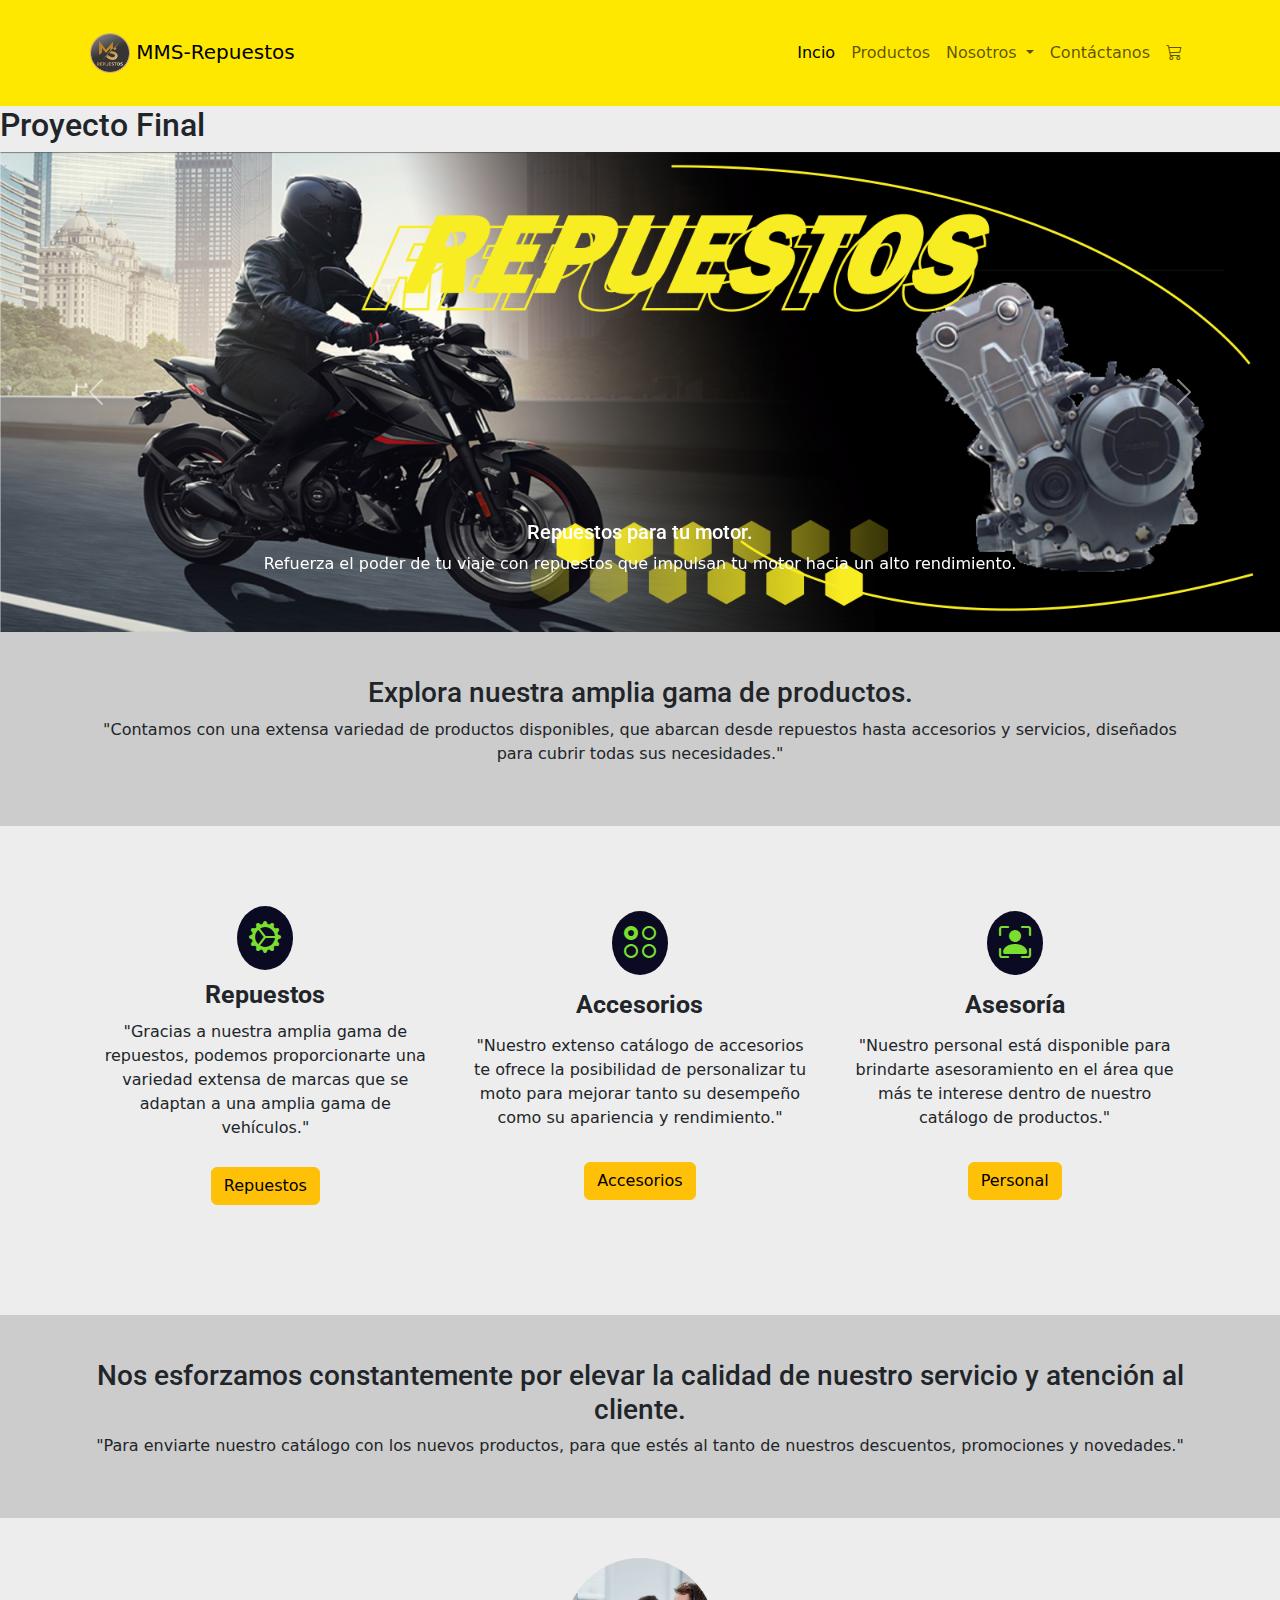
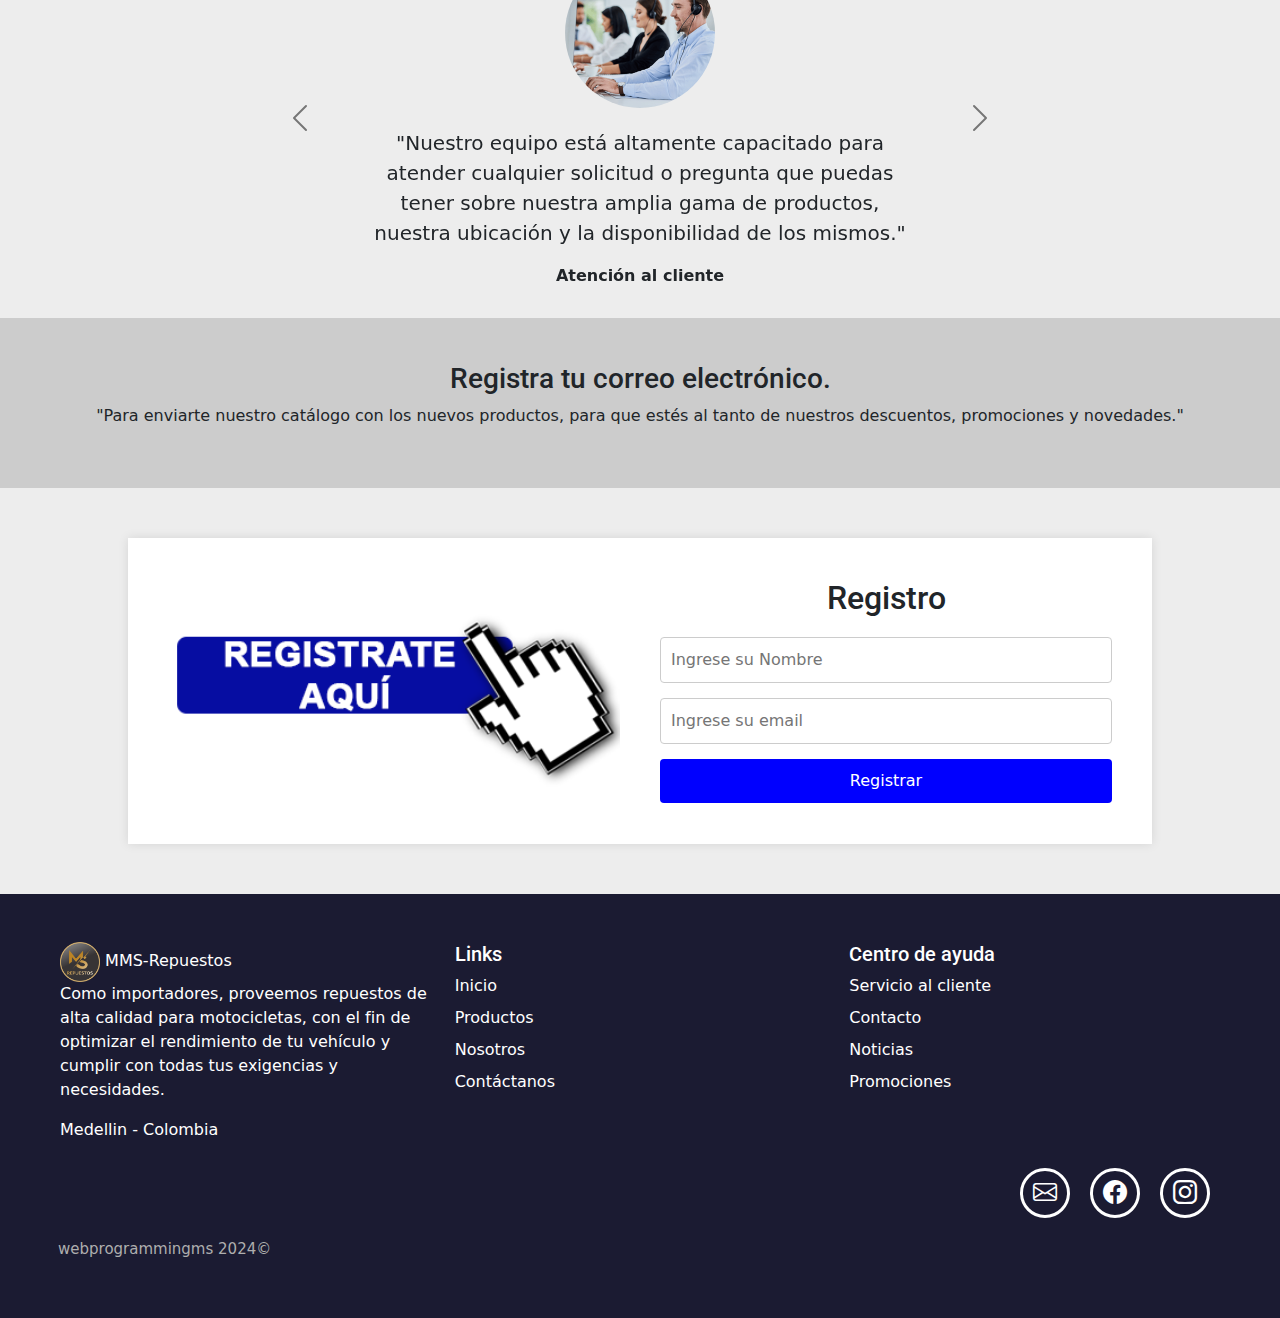
==== index.html @ 13a5d70b "Agregar registro en el index." ====
<!DOCTYPE html>
<html lang="es">

<head>
    <!-- Metadata Section --/-- Sección Metadatos -->
    <meta charset="UTF-8">
    <meta name="author" content="Wilder Serna">
    <meta name="description" content="Asesoría y venta de repuestos y accesorios para motos. Trading platform. ">
    <meta name="keywords"
        content="Venta de accesorios, repuestos para motos cuatro tiempos, motos sport, accesorios de lujo,     electricos y mecanicos, ubicación medellin-antioquia.">
    <meta name="viewport" content="width=device-width, initial-scale=1.0">

    <!-- Page title --/-- Título de la página -->
    <title>MMS-Repuestos | Inicio</title>

    <!-- Favicon -->
    <link rel="shortcut icon" type="image/x-icon" href="./assets/image/LogoMs2.png">

    <!-- Bootstrap link --/-- Enlace de bootstrap -->
    <link href="https://cdn.jsdelivr.net/npm/bootstrap@5.3.3/dist/css/bootstrap.min.css" rel="stylesheet"
        integrity="sha384-QWTKZyjpPEjISv5WaRU9OFeRpok6YctnYmDr5pNlyT2bRjXh0JMhjY6hW+ALEwIH" crossorigin="anonymous">

    <!-- Bootstrap icons --/--iconos de bootstrap -->
    <link rel="stylesheet" href="https://cdn.jsdelivr.net/npm/bootstrap-icons@1.11.3/font/bootstrap-icons.min.css">

    <!-- google fonts --/-- fuentes de google -->
    <link rel="preconnect" href="https://fonts.googleapis.com">
    <link rel="preconnect" href="https://fonts.gstatic.com" crossorigin>
    <link
        href="https://fonts.googleapis.com/css2?family=Amaranth:ital,wght@0,400;0,700;1,400;1,700&family=Cuprum:ital,wght@0,400..700;1,400..700&family=Fira+Sans+Extra+Condensed:ital,wght@0,100;0,200;0,300;0,400;0,500;0,600;0,700;0,800;0,900;1,100;1,200;1,300;1,400;1,500;1,600;1,700;1,800;1,900&family=Livvic:ital,wght@0,100;0,200;0,300;0,400;0,500;0,600;0,700;0,900;1,100;1,200;1,300;1,400;1,500;1,600;1,700;1,900&family=Rambla:ital,wght@0,400;0,700;1,400;1,700&family=Roboto:ital,wght@0,100;0,300;0,400;0,500;0,700;0,900;1,100;1,300;1,400;1,500;1,700;1,900&display=swap"
        rel="stylesheet">

    <!-- Link CSS --/-- Enlace CSS -->
    <link rel="stylesheet" href="./assets/css/styles.css">
</head>

<body>
    <header>
        <!-- Navigation bar --/-- Barra de navegación -->
        <nav class="navbar navbar-expand-md">
            <div class="container">
                <a class="navbar-brand" href="./index.html">
                    <img src="./assets/image/LogoMs2.png" width="40" alt="LogoMs2">
                    MMS-Repuestos
                </a>
                <button class="navbar-toggler" type="button" data-bs-toggle="collapse" data-bs-target="#navbar-toggler"
                    aria-controls="navbarNavDropdown" aria-expanded="false" aria-label="Toggle navigation">
                    <span class="navbar-toggler-icon"></span>
                </button>
                <div class="collapse navbar-collapse" id="navbar-toggler">
                    <ul class="navbar-nav d-flex">
                        <li class="nav-item">
                            <a class="nav-link active" aria-current="page" href="./index.html">Incio</a>
                        </li>
                        <li class="nav-item">
                            <a class="nav-link" href="./pages/productos.html">Productos</a>
                        </li>
                        <li class="nav-item dropdown">
                            <a class="nav-link dropdown-toggle" href="#" role="button" data-bs-toggle="dropdown"
                                aria-expanded="false">
                                Nosotros
                            </a>
                            <ul class="dropdown-menu">
                                <li><a class="dropdown-item" href="./pages/nosotros.html">Somos</a></li>
                                <li><a class="dropdown-item" href="./pages/login.html">Usuarios</a></li>
                            </ul>
                        </li>
                        <li class="nav-item">
                            <a class="nav-link" href="./pages/contactanos.html">Contáctanos</a>
                        </li>
                        <li class="nav-item">
                            <a class="nav-link" href="./pages/compras.html"><i class="bi bi-cart3"></i></a>
                        </li>
                    </ul>
                </div>
            </div>
        </nav>
    </header>

    <!-- navigation main --/-- navegación principal -->
    <main>
        <h2>Proyecto Final</h2>
        <!-- carousel section --/-- sección carrusel -->
        <section class="carousel">
            <div id="carouselAdvertisement" class="carousel slide" data-bs-ride="carousel">
                <div class="carousel-inner">
                    <div class="carousel-item active">
                        <img src="./assets/image/excibicion1.png" class="d-block w-100" alt="cascosVenta">
                        <div class="carousel-caption d-none d-md-block">
                            <h5>Repuestos para tu motor.</h5>
                            <p>Refuerza el poder de tu viaje con repuestos que impulsan tu motor hacia un alto
                                rendimiento.
                            </p>
                        </div>
                    </div>
                    <div class="carousel-item">
                        <img src="./assets/image/excibicion2.png" class="d-block w-100" alt="neumaticos">
                        <div class="carousel-caption d-none d-md-block">
                            <h5>Diversas marcas de llantas</h5>
                            <p>Encuentra el agarre perfecto para tu camino con nuestra selección de llantas de las
                                mejores
                                marcas.</p>
                        </div>
                    </div>
                    <div class="carousel-item">
                        <img src="./assets/image/excibicion3.png" class="d-block w-100" alt="repuestoVentaFoto">
                        <div class="carousel-caption d-none d-md-block">
                            <h5>Variedad en marcas de cascos</h5>
                            <p>Nuestra selección de cascos está diseñada para ofrecerte confort y protección en cada
                                viaje.
                            </p>
                        </div>
                    </div>
                </div>
                <button class="carousel-control-prev" type="button" data-bs-target="#carouselAdvertisement"
                    data-bs-slide="prev">
                    <span class="carousel-control-prev-icon" aria-hidden="true"></span>
                    <span class="visually-hidden">Previous</span>
                </button>
                <button class="carousel-control-next" type="button" data-bs-target="#carouselAdvertisement"
                    data-bs-slide="next">
                    <span class="carousel-control-next-icon" aria-hidden="true"></span>
                    <span class="visually-hidden">Next</span>
                </button>
            </div>
        </section>

        <!-- Section presentation --/-- Sección de presentacion -->
        <section class="presentation">
            <div class="container one-presentation">
                <h3 class="title-presentation">Explora nuestra amplia gama de productos.</h3>
                <p class="text-section">"Contamos con una extensa variedad de productos disponibles, que abarcan desde
                    repuestos hasta accesorios y servicios, diseñados para cubrir todas sus necesidades."</p>
            </div>
        </section>

        <!-- exhibition section --/-- sección de exhibición -->
        <section class="exhibition clear-section">
            <div class="container text-center">
                <div class="row">
                    <!-- Repuestos -->
                    <div class="column col-12 col-md-4">
                        <i class="bi bi-gear-wide-connected"></i>
                        <h5 class="spare-parts">Repuestos</h5>
                        <p>"Gracias a nuestra amplia gama de repuestos, podemos proporcionarte una variedad extensa de
                            marcas
                            que se adaptan a una amplia gama de vehículos."</p>
                        <div class="badges-container">
                            <a href="pages/productos.html"><button type="button"
                                    class="btn btn-warning">Repuestos</button></a>
                        </div>
                    </div>
                    <!-- Accesorios -->
                    <div class="column col-12 col-md-4">
                        <i class="bi bi-ui-radios-grid"></i>
                        <h5 class="spare-parts">Accesorios</h5>
                        <p>"Nuestro extenso catálogo de accesorios te ofrece la posibilidad de personalizar tu moto para
                            mejorar tanto
                            su
                            desempeño como su apariencia y rendimiento."</p>
                        <div class="badges-container">
                            <a href="pages/productosTwo.html"><button type="button"
                                    class="btn btn-warning">Accesorios</button></a>
                        </div>
                    </div>
                    <!-- Vendedores -->
                    <div class="column col-12 col-md-4">
                        <i class="bi bi-person-bounding-box"></i>
                        <h5 class="spare-parts">Asesoría</h5>
                        <p>"Nuestro personal está disponible para brindarte asesoramiento en el área que más te interese
                            dentro de
                            nuestro
                            catálogo de productos."</p>
                        <div class="badges-container">
                            <a href="pages/contactanos.html"><button type="button"
                                    class="btn btn-warning">Personal</button></a>
                        </div>
                    </div>

                </div>

            </div>
        </section>

        <!-- Personnel section --/-- Sección de personal -->
        <section class="presentation">
            <div class="container one-presentation">
                <h3 class="title-presentation">Nos esforzamos constantemente por elevar la calidad de nuestro servicio y
                    atención al cliente.</h3>
                <p class="text-section">"Para enviarte nuestro catálogo con los nuevos productos, para que estés al tanto de nuestros descuentos, promociones y novedades."</p>
            </div>
        </section>

        <!-- work equipment section --/-- sección de equipo de trabajo -->
        <section class="work-team">
            <div id="care-staff" class="carousel carousel-dark slide" data-bs-ride="carousel">
                <div class="carousel-inner">
                    <div class="carousel-item active">
                        <div class="container">
                            <img class="care-image rounded-circle" src="./assets/image/atencionCl.png"
                                alt="atención cliente">
                            <p class="care-text">"Nuestro equipo está altamente capacitado para atender cualquier
                                solicitud
                                o
                                pregunta que puedas tener sobre nuestra amplia gama de productos, nuestra ubicación y la
                                disponibilidad de los mismos."</p>
                            <div class="care-info">
                                <p class="charge">Atención al cliente</p>
                            </div>
                        </div>
                    </div>
                    <div class="carousel-item">
                        <div class="container">
                            <img class="care-image rounded-circle" src="./assets/image/despacho.png"
                                alt="bodega y despacho">
                            <p class="care-text">"Nuestro equipo se esfuerza continuamente para garantizar el envío
                                rápido
                                de
                                tus paquetes a cualquier lugar de entrega en los diversos puntos del país." </p>
                            <div class="care-info">
                                <p class="charge">Area de despacho</p>
                            </div>
                        </div>
                    </div>
                    <div class="carousel-item">
                        <div class="container">
                            <img class="care-image rounded-circle" src="./assets/image/asesoria.png" alt="asesoria">
                            <p class="care-text">"Nuestros asesores realizan visitas a tu local comercial para
                                proporcionarte
                                muestras de nuestros productos, permitiéndote así verificar su calidad antes de tomar
                                una
                                decisión."</p>
                            <div class="care-info">
                                <p class="charge">Asesoría comercial</p>
                            </div>
                        </div>
                    </div>
                    <div class="carousel-item">
                        <div class="container">
                            <img class="care-image rounded-circle" src="./assets/image/cartera.png"
                                alt="medios de pago">
                            <p class="care-text">"Ofrecemos una variedad de opciones de pago para simplificar tu
                                experiencia
                                de
                                compra."</p>
                            <div class="care-info">
                                <p class="charge">Medios de pago.</p>
                            </div>
                        </div>
                    </div>
                </div>
                <button class="carousel-control-prev" type="button" data-bs-target="#care-staff" data-bs-slide="prev">
                    <span class="carousel-control-prev-icon" aria-hidden="true"></span>
                    <span class="visually-hidden">Previous</span>
                </button>
                <button class="carousel-control-next" type="button" data-bs-target="#care-staff" data-bs-slide="next">
                    <span class="carousel-control-next-icon" aria-hidden="true"></span>
                    <span class="visually-hidden">Next</span>
                </button>
            </div>
        </section>

        <!-- Email registration section--/-- Sección de registro de email -->
        <section class="presentation">
            <div class="container one-presentation">
                <h3 class="title-presentation">Registra tu correo electrónico.</h3>
                <p class="text-section">"Para enviarte nuestro catálogo con los nuevos productos, para que estés al tanto de nuestros descuentos, promociones y novedades."</p>
            </div>
        </section>

        <!-- Email registration section--/-- Sección de registro de email -->        
        <section class="register">
            <div class="register-info d-flex flex-column col-12 col-md-6 col-lg-6">
                <img src="./assets/image/botón de registro_azul.png" alt="seccion registro">
                <!-- <h3>Registra tu correo electrónico.</h3>
                <p>Para enviarte nuestro catálogo con los nuevos productos, para que estés al tanto de nuestros descuentos, promociones y novedades.</p> -->
            </div>
            <div class="container col-12 col-md-6 col-lg-6">
                <h2>Registro</h2>
                <form id="formulario">
                    <input type="text" id="nombre" name="nombre" placeholder="Ingrese su Nombre" required>
                    <input type="email" id="email" name="email" placeholder="Ingrese su email" required>
                    <input type="submit" value="Registrar" class="button_grey">
                </form>
            </div>
        </section>
    </main>

    <!-- place footer here --/-- Colocar pie de página aquí -->
    <footer>
        <div class="container-fluid">
            <div class="row p-5 text-white">
                <div class="col-sm-12 col-md-4 col-lg-4">
                    <a class="navbar-brand" href="index.html">
                        <img src="./assets/image/LogoMs2.png" width="40" alt="LogoMs2">
                        MMS-Repuestos
                    </a>
                    <p>Como importadores, proveemos repuestos de alta calidad para motocicletas, con el fin de optimizar
                        el
                        rendimiento de tu vehículo y cumplir con todas tus exigencias y necesidades.</p>
                    <p>Medellin - Colombia</p>
                </div>
                <div class="col-sm-12 col-md-4 col-lg-4">
                    <h5>Links</h5>
                    <div class="mb-2">
                        <a class="text-white text-decoration-none" href="./index.html">Inicio</a>
                    </div>
                    <div class="mb-2">
                        <a class="text-white text-decoration-none" href="./pages/productos.html">Productos</a>
                    </div>
                    <div class="mb-2">
                        <a class="text-white text-decoration-none" href="./pages/nosotros.html">Nosotros</a>
                    </div>
                    <div class="mb-2">
                        <a class="text-white text-decoration-none" href="./pages/contactanos.html">Contáctanos</a>
                    </div>
                </div>
                <div class="col-sm-12 col-md-4 col-lg-4">
                    <h5>Centro de ayuda</h5>
                    <div class="mb-2">
                        <a class="text-white text-decoration-none" href="#">Servicio al cliente</a>
                    </div>
                    <div class="mb-2">
                        <a class="text-white text-decoration-none" href="#">Contacto</a>
                    </div>
                    <div class="mb-2">
                        <a class="text-white text-decoration-none" href="#">Noticias</a>
                    </div>
                    <div class="mb-2">
                        <a class="text-white text-decoration-none" href="#">Promociones</a>
                    </div>
                </div>
                <div class="iconos-redes d-flex flex-wrap align-items-end justify-content-end">
                    <a href="mailto:info@mmsrepuestos.com" target="_blank" rel="noopener noreferrer"><i
                            class="bi bi-envelope"></i></a>
                    <a href="https://www.facebook.com/" target="_blank" rel="noopener noreferrer"><i
                            class="bi bi-facebook"></i></a>
                    <a href="https://www.instagram.com/" target="_blank" rel="noopener noreferrer"><i
                            class="bi bi-instagram"></i></a>
                </div>
                <div class="copyright">webprogrammingms 2024&#169;</div>
            </div>
        </div>
    </footer>


    <!-- Bootstrap JavaScript Libraries --/-- Bootstrap librerias de JavaScript -->
    <script src="https://cdn.jsdelivr.net/npm/@popperjs/core@2.11.8/dist/umd/popper.min.js"
        integrity="sha384-I7E8VVD/ismYTF4hNIPjVp/Zjvgyol6VFvRkX/vR+Vc4jQkC+hVqc2pM8ODewa9r"
        crossorigin="anonymous"></script>

    <script src="https://cdn.jsdelivr.net/npm/bootstrap@5.3.2/dist/js/bootstrap.min.js"
        integrity="sha384-BBtl+eGJRgqQAUMxJ7pMwbEyER4l1g+O15P+16Ep7Q9Q+zqX6gSbd85u4mG4QzX+"
        crossorigin="anonymous"></script>

    <script src="js/index.js"></script>
    <!-- <script src="control/controlCustomers.js"></script> -->
    <!-- <script src="control/controlProducts.js"></script> -->
    <!-- <script src="control/controlSuggestions.js"></script> -->
    <!-- <script src="control/controlSuppliers.js"></script> -->
    <!-- <script src="control/controlCustomersSearch.js"></script> -->
    <!-- <script src="control/controlProductsSearch.js"></script> -->
    <!-- <script src="control/controlSuppliersSearch.js"></script> -->


</body>

</html>
---- assets/css/styles.css ----
body {
  margin: 0;
  padding: 0;
  background-color: rgb(237, 237, 237);
  height: 100vh;
}

h1, h2, h3, h4, h5, h6 {
  font-family: "Roboto", sans-serif;
}

h1 h1, h2 h1, h3 h1, h4 h1, h5 h1, h6 h1 {
  font-size: 4rem;
  font-style: italic;
}

h1 h2, h2 h2, h3 h2, h4 h2, h5 h2, h6 h2 {
  font-size: 3rem;
  font-style: italic;
}

h1 h3, h2 h3, h3 h3, h4 h3, h5 h3, h6 h3 {
  font-size: 2rem;
  font-style: italic;
}

h1 h4, h2 h4, h3 h4, h4 h4, h5 h4, h6 h4 {
  font-size: 1.5rem;
  font-style: normal;
}

h1 h5, h1 h6, h2 h5, h2 h6, h3 h5, h3 h6, h4 h5, h4 h6, h5 h5, h5 h6, h6 h5, h6 h6 {
  font-weight: 500;
  font-style: normal;
}

/* Navigation bar navbar --/-- Barra de navegación */
.navbar {
  background-color: rgb(255, 232, 0);
}

.navbar-collapse {
  justify-content: flex-end;
}

.navbar-nav {
  align-items: center;
  justify-content: center;
}

/* Section presentation --/-- Sección de presentacion */
.presentation {
    background-color: rgb(204, 204, 204);
    min-height: 100px;
    text-align: center;
    padding: 1.5rem;
}

/* exhibition section --/-- sección de exhibición */
.exhibition {
    padding: 40px 40px 60px 40px;
}

.exhibition .column {
    padding: 20px;
    border: 2px white;
    display: flex;
    flex-direction: column;
    align-items: center;
    justify-content: space-evenly;
    transition: all 0.2s ease-in;
}

.exhibition .column:hover {
    color: white;
    background-color: #1b1b32;
}

.exhibition .spare-parts {
    font-size: 25px;
    font-weight: bold;
    margin: 10px 0;
}

.exhibition i {
    font-size: 2rem;
    color: #7ade30;
    background-color: #0a0a23;
    padding: 8px 12px;
    border-radius: 50%;
}

.badges-container {
    font-size: 25px;
    font-weight: bold;
    margin: 10px 0;
}

.badge {
    margin: 5px;
}

/* Carousel care-staff --/-- Carrusel personal de atención */
.work-team {
    display: flex;
    flex-direction: column;
    align-items: center;
    justify-content: center;
}

.work-team .carousel {
    max-width: 800px;
}

.work-team .carousel-item {
    height: 400px;
}

.work-team .carousel-item .container {
    width: 100%;
    height: 100%;
    display: flex;
    flex-direction: column;
    align-items: center;
    justify-content: center;
}

.care-image {
    height: 150px;
    width: 150px;
    margin: 10px 10px 20px 10px;
}

.care-text {
    max-width: 70%;
    font-size: 20px;
    text-align: center;
}

.care-info {
    font-weight: bold;
    text-align: center;
}

.care-info p {
    margin-bottom: 0;
}

@media screen and (max-width: 800px) {
    .care-image {
        height: 120px;
        width: 120px;
    }

    .care-text {
        font-size: 18px;
    }
}

/* Footer --/-- Pie de pagina */
footer {
    min-height: 250px;
    background-color: #1b1b32;
}

.iconos-redes a {
    width: 50px;
    height: 50px;
    display: flex;
    align-items: center;
    justify-content: center;
    padding: 2px;
    margin: 10px;
    border: 3px solid white;
    border-radius: 50%;
    transition: all 0.2s ease-in;
}

.iconos-redes i {
    color: white;
    font-size: 1.5rem;
    transition: all 0.2s ease-in;
}

.iconos-redes a:hover {
    background-color: white;
    border: 2px solid rgb(13, 110, 253);
}

.iconos-redes a:hover i {
    color: black;
}

.copyright {
    font-size: 15px;
    color: #aeaeae;
    padding: 10px;
}

/* Register email --//-- Registrar correo electronico */
.register {
    display: flex;
    justify-content: space-between;
    /* justify-content: center; */
    align-items: center;
    padding: 20px;
    background-color: white;
    margin: 50px auto;
    width: 80%;
    box-shadow: 0 0 10px rgba(0, 0, 0, 0.1);
}

.register-info,
.container {
    flex: 1;
    padding: 20px;
    box-sizing: border-box;
}

.register-info h3 {
    font-size: 18px;
    margin: 0;
}

.container h2 {
    text-align: center;
    margin-bottom: 20px;
}

form {
    display: flex;
    flex-direction: column;
}

input[type="text"],
input[type="email"] {
    padding: 10px;
    margin-bottom: 15px;
    border: 1px solid #ccc;
    border-radius: 4px;
}

input[type="submit"] {
    padding: 10px;
    /* background-color: #4CAF50; */
    background-color: blue;
    color: white;
    border: none;
    border-radius: 4px;
    cursor: pointer;
    font-size: 16px;
}

input[type="submit"]:hover {
    background-color: #45a049;
}

@media (max-width: 768px) {
    .register {
        flex-direction: column;
        align-items: stretch;
    }
}
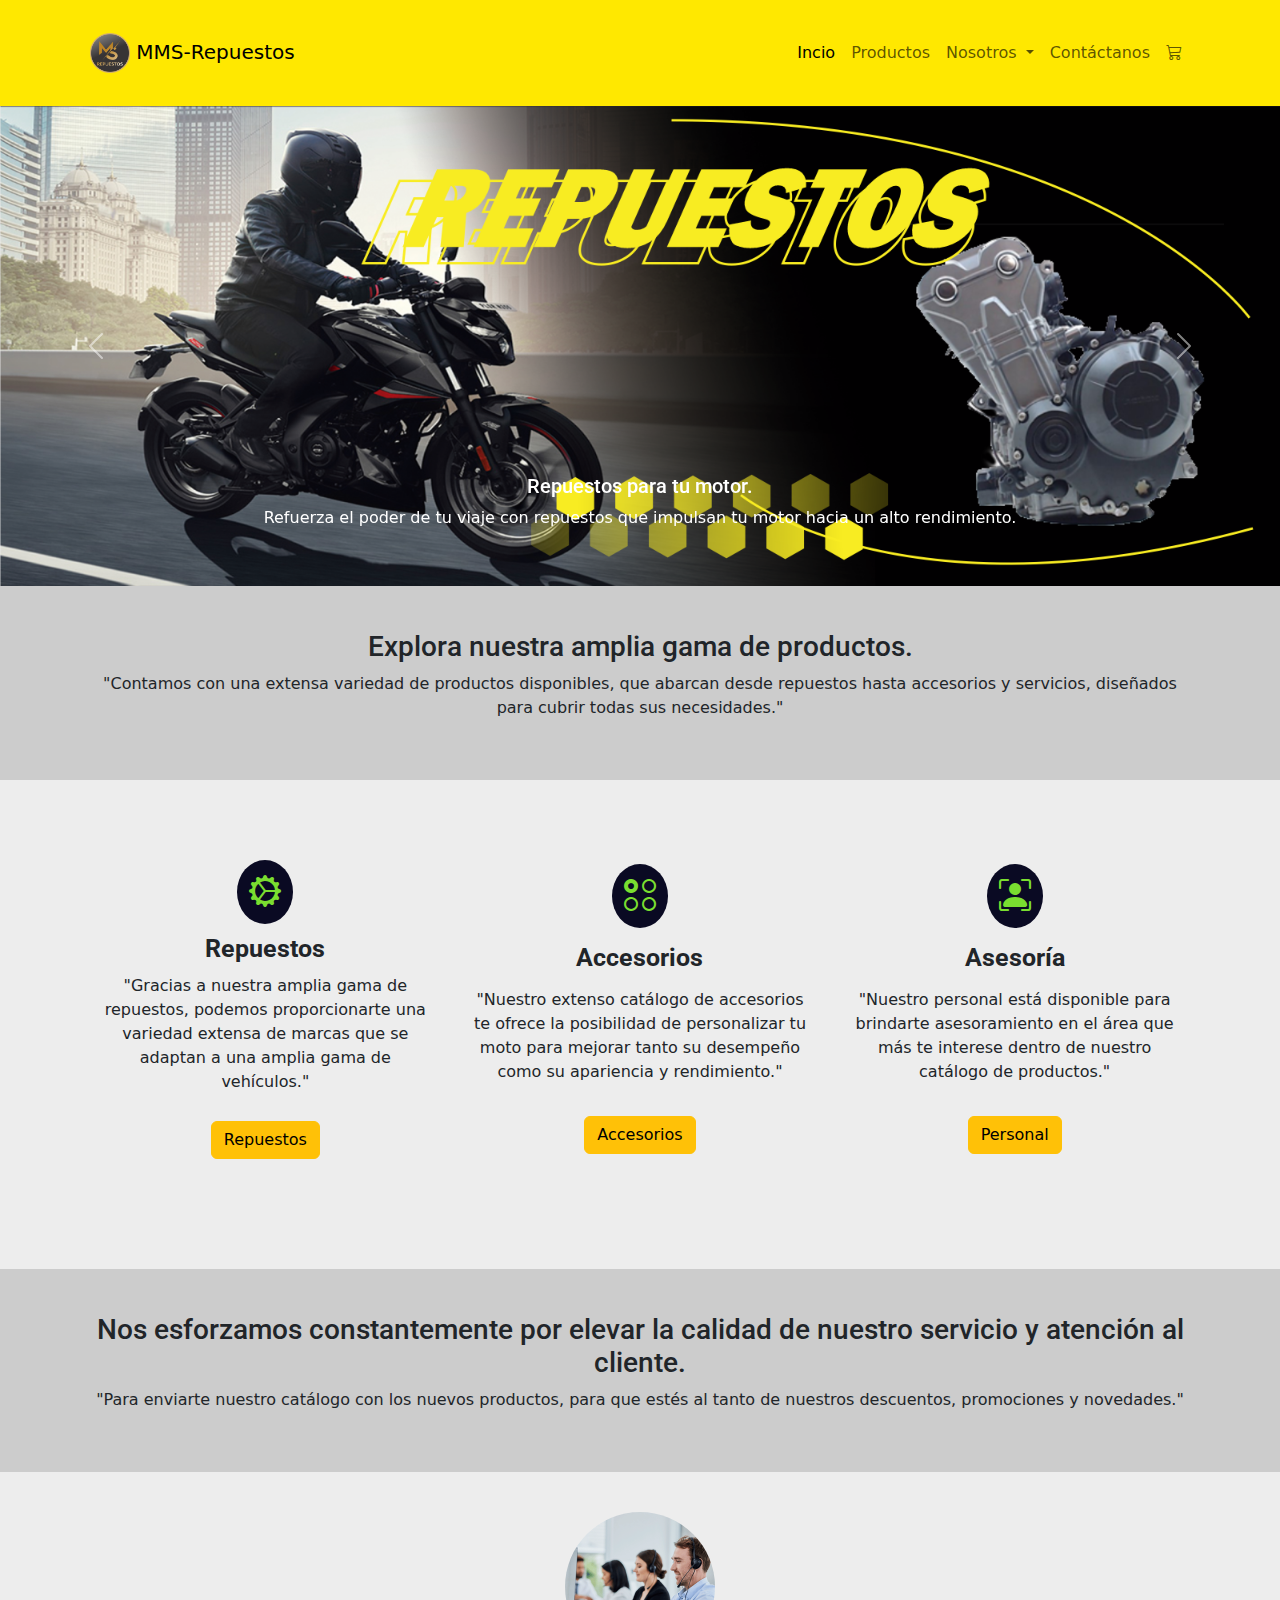
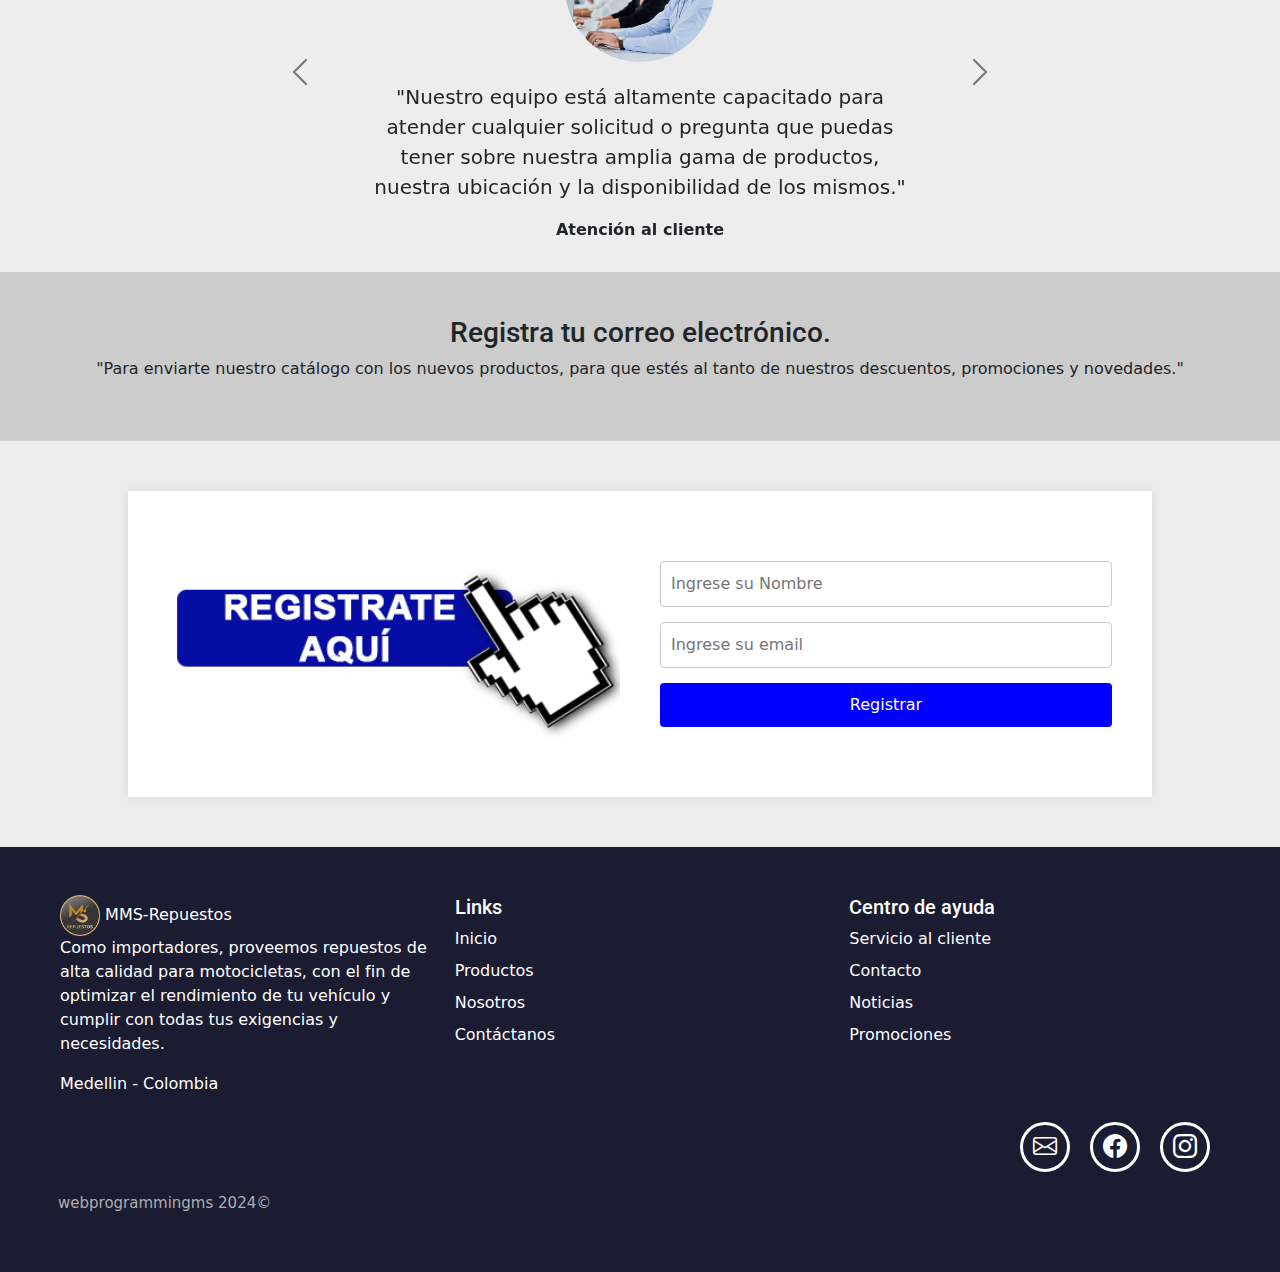
==== commit 5ab645f9: "Modificación al index de incio." ====
--- a/index.html
+++ b/index.html
@@ -79,7 +79,6 @@
 
     <!-- navigation main --/-- navegación principal -->
     <main>
-        <h2>Proyecto Final</h2>
         <!-- carousel section --/-- sección carrusel -->
         <section class="carousel">
             <div id="carouselAdvertisement" class="carousel slide" data-bs-ride="carousel">
@@ -276,7 +275,6 @@
                 <p>Para enviarte nuestro catálogo con los nuevos productos, para que estés al tanto de nuestros descuentos, promociones y novedades.</p> -->
             </div>
             <div class="container col-12 col-md-6 col-lg-6">
-                <h2>Registro</h2>
                 <form id="formulario">
                     <input type="text" id="nombre" name="nombre" placeholder="Ingrese su Nombre" required>
                     <input type="email" id="email" name="email" placeholder="Ingrese su email" required>
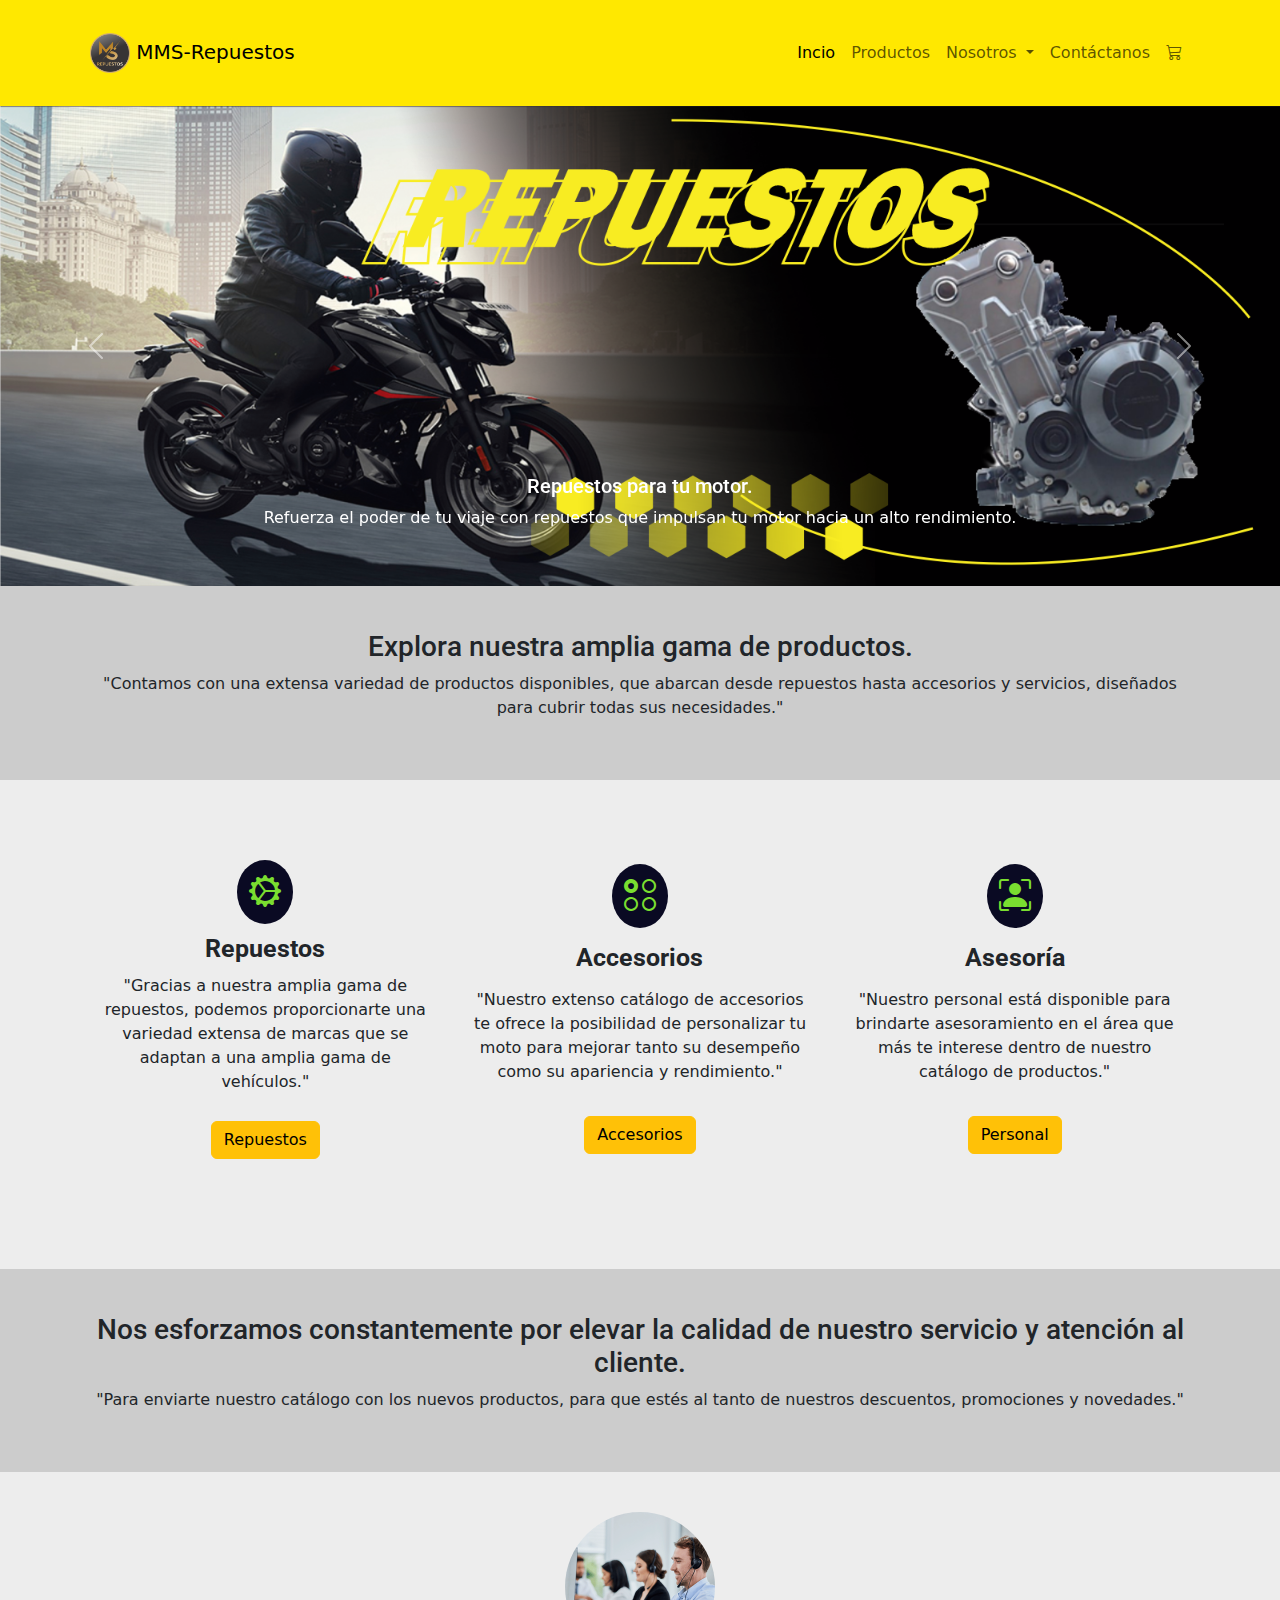
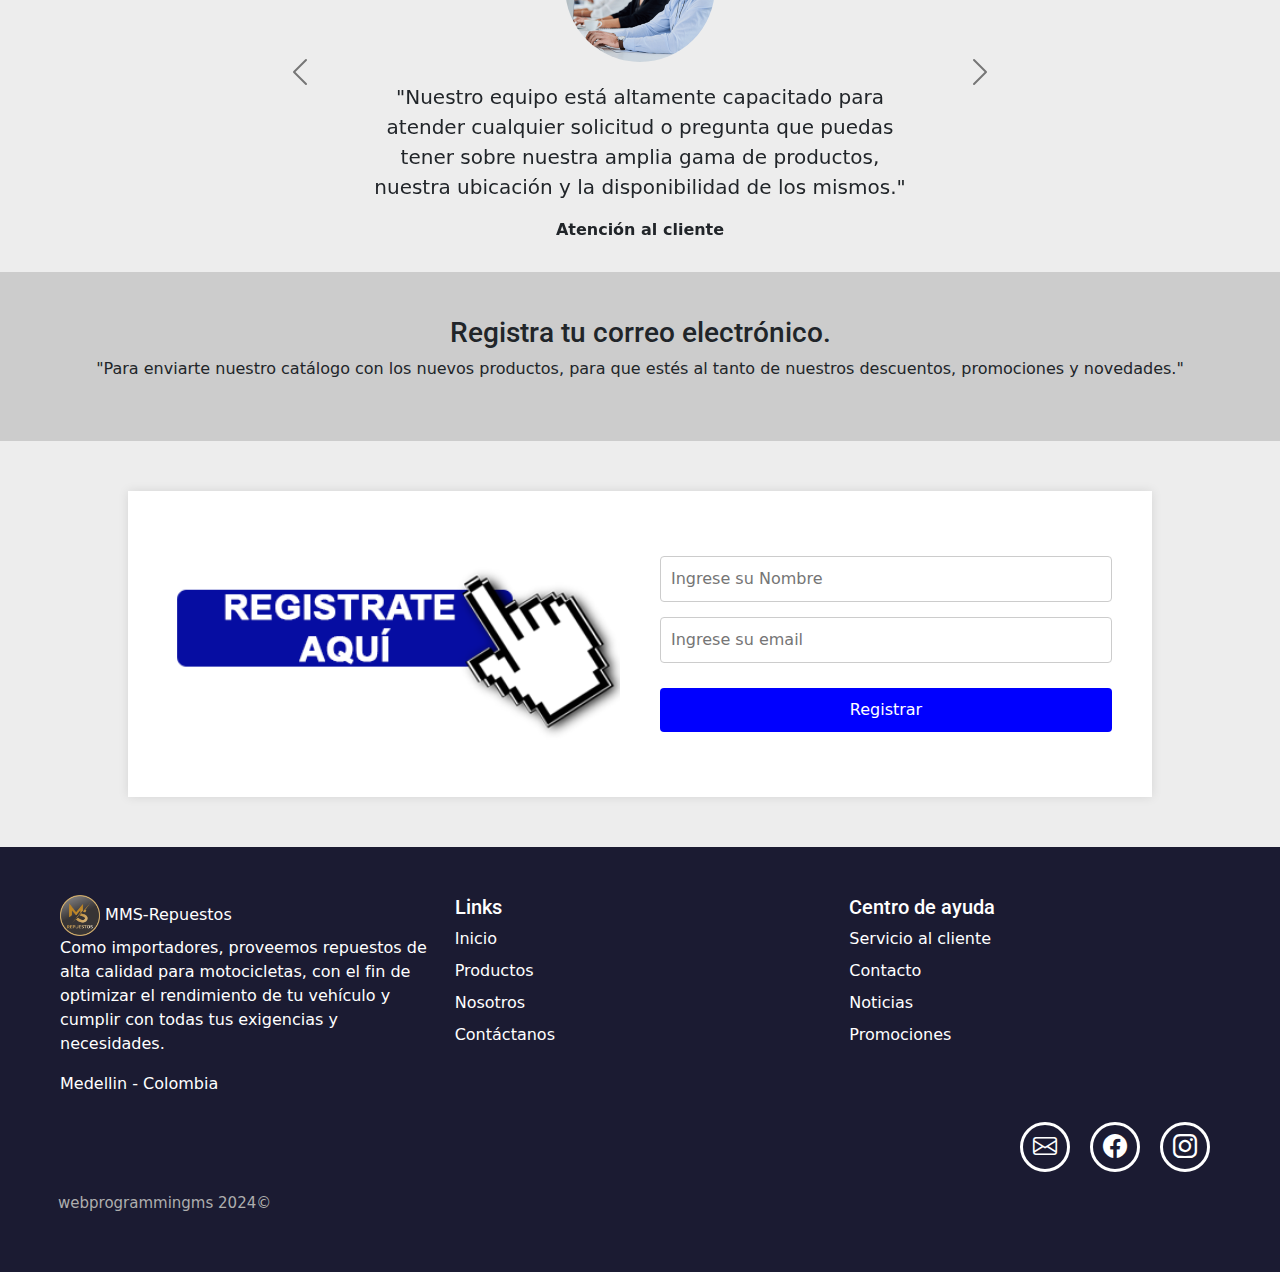
==== commit b93d29af: "Decodificación pagina productos." ====
--- a/index.html
+++ b/index.html
@@ -53,7 +53,7 @@
                             <a class="nav-link active" aria-current="page" href="./index.html">Incio</a>
                         </li>
                         <li class="nav-item">
-                            <a class="nav-link" href="./pages/productos.html">Productos</a>
+                            <a class="nav-link" href="./pages/products.html">Productos</a>
                         </li>
                         <li class="nav-item dropdown">
                             <a class="nav-link dropdown-toggle" href="#" role="button" data-bs-toggle="dropdown"
--- a/assets/css/styles.css
+++ b/assets/css/styles.css
@@ -260,4 +260,142 @@
         flex-direction: column;
         align-items: stretch;
     }
+}
+
+
+/* Product Finder Style --//-- Estilo del buscador de productos */
+.buscador {
+    width: 100%;
+    display: flex;
+    justify-content: center;
+    margin: 20px 0;
+}
+
+#buscador-input {
+    width: 50%;
+    padding: 10px;
+    border: 2px solid #ccc;
+    border-radius: 25px;
+    font-size: 16px;
+    outline: none;
+    transition: all 0.3s ease;
+}
+
+#buscador-input:focus {
+    border-color: #007bff;
+    box-shadow: 0 0 8px rgba(0, 123, 255, 0.5);
+}
+
+#buscador-input::placeholder {
+    color: #999;
+}
+
+
+/* Shopping card style. --//-- Estilo de tarjeta de compra. */
+/* Estilos generales de la sección */
+.productos-section {
+    padding: 20px;
+    background-color: #f5f5f5;
+    display: flex;
+    justify-content: center;
+}
+
+/* Estilos para el contenedor de productos (grid) */
+.productos-grid {
+    display: grid;
+    grid-template-columns: repeat(auto-fit, minmax(250px, 1fr));
+    gap: 20px;
+    justify-items: center;
+    max-width: 1200px;
+    width: 100%;
+    padding: 20px;
+}
+
+/* Estilos individuales para cada tarjeta de producto */
+.product-card {
+    display: flex;
+    flex-direction: column;
+    width: 100%;
+    max-width: 300px;
+    background-color: white;
+    border: 1px solid #e0e0e0;
+    border-radius: 10px;
+    overflow: hidden;
+    box-shadow: 0 4px 8px rgba(0, 0, 0, 0.1);
+    transition: transform 0.3s ease, box-shadow 0.3s ease;
+    text-align: center;
+}
+
+.product-card:hover {
+    transform: translateY(-5px);
+    box-shadow: 0 6px 12px rgba(0, 0, 0, 0.15);
+}
+
+/* Estilos para la imagen del producto */
+.product-img {
+    width: 100%;
+    height: auto;
+    object-fit: cover;
+}
+
+/* Contenedor del contenido del producto */
+/* Estilos generales para la rejilla de productos */
+.productos-grid {
+    display: grid;
+    grid-template-columns: repeat(auto-fit, minmax(200px, 1fr));
+    gap: 20px;
+    padding: 20px;
+}
+
+/* Estilos para cada tarjeta de producto */
+.productos-grid div {
+    border: 1px solid #ddd;
+    padding: 15px;
+    text-align: left; /* Centramos el contenido de la tarjeta */
+    box-shadow: 2px 2px 8px rgba(0, 0, 0, 0.1);
+    border-radius: 15px; /* Bordes redondeados */
+    transition: transform 0.2s;
+    background-color: white;
+}
+
+/* Efecto hover para agrandar la tarjeta */
+.productos-grid div:hover {
+    transform: scale(1.05);
+}
+
+/* Estilos para la imagen del producto */
+.productos-grid img {
+    max-width: 100%;
+    height: auto;
+    margin-bottom: 10px;
+    border-radius: 10px; /* Redondear los bordes de la imagen */
+}
+
+/* Márgenes para los párrafos (nombre y precio del producto) */
+.productos-grid p {
+    margin: 10px 0;
+}
+
+/* Estilos para el botón */
+.button_grey {
+    /* background-color: #f0f0f0; */
+    background-color: orange;
+    border: none;
+    padding: 10px 20px;
+    cursor: pointer;
+    transition: background-color 0.3s ease;
+    border-radius: 5px; /* Bordes redondeados para el botón */
+    display: inline-block;
+    margin-top: 10px;
+}
+
+/* Efecto hover para el botón */
+.button_grey:hover {
+    background-color: #ddd;
+}
+
+/* Centramos el botón */
+.productos-grid div .button_grey {
+    margin: 0 auto; /* Centrar el botón horizontalmente */
+    display: block; /* Permitir que el botón se comporte como un bloque */
 }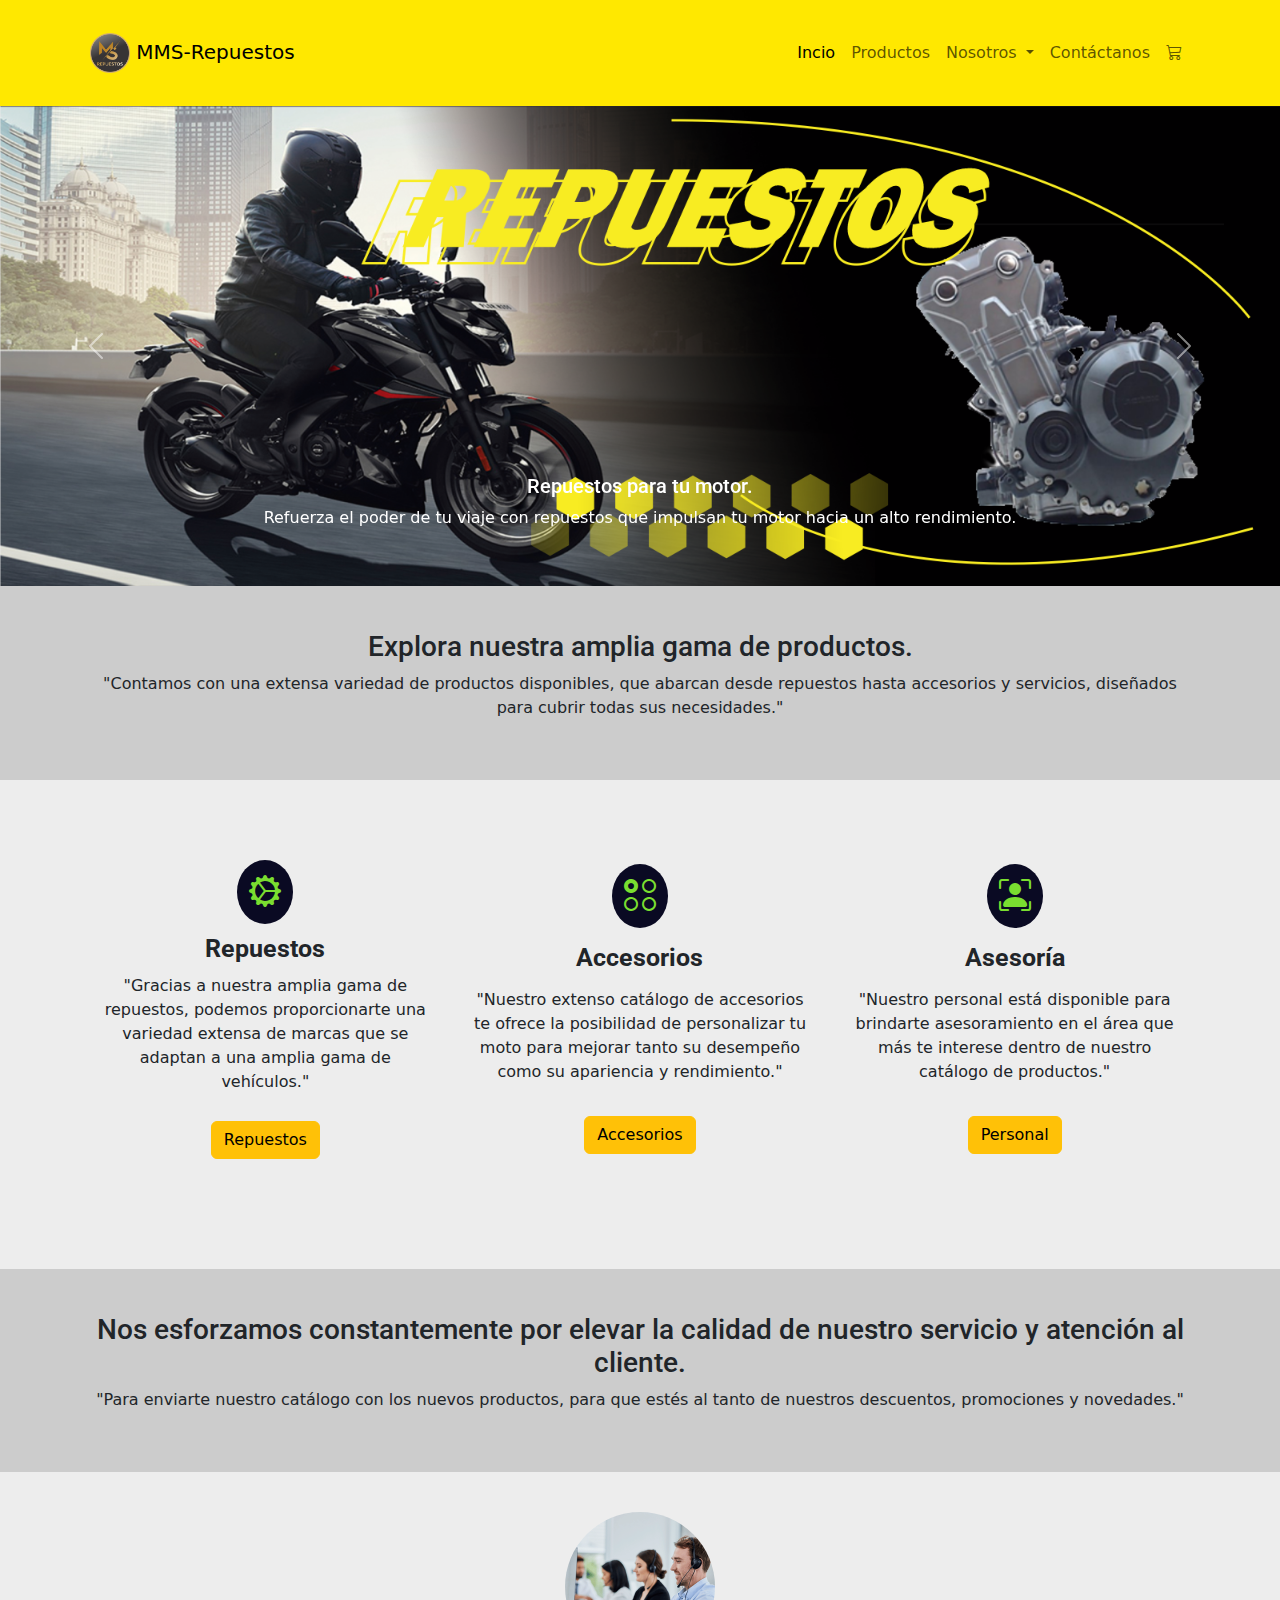
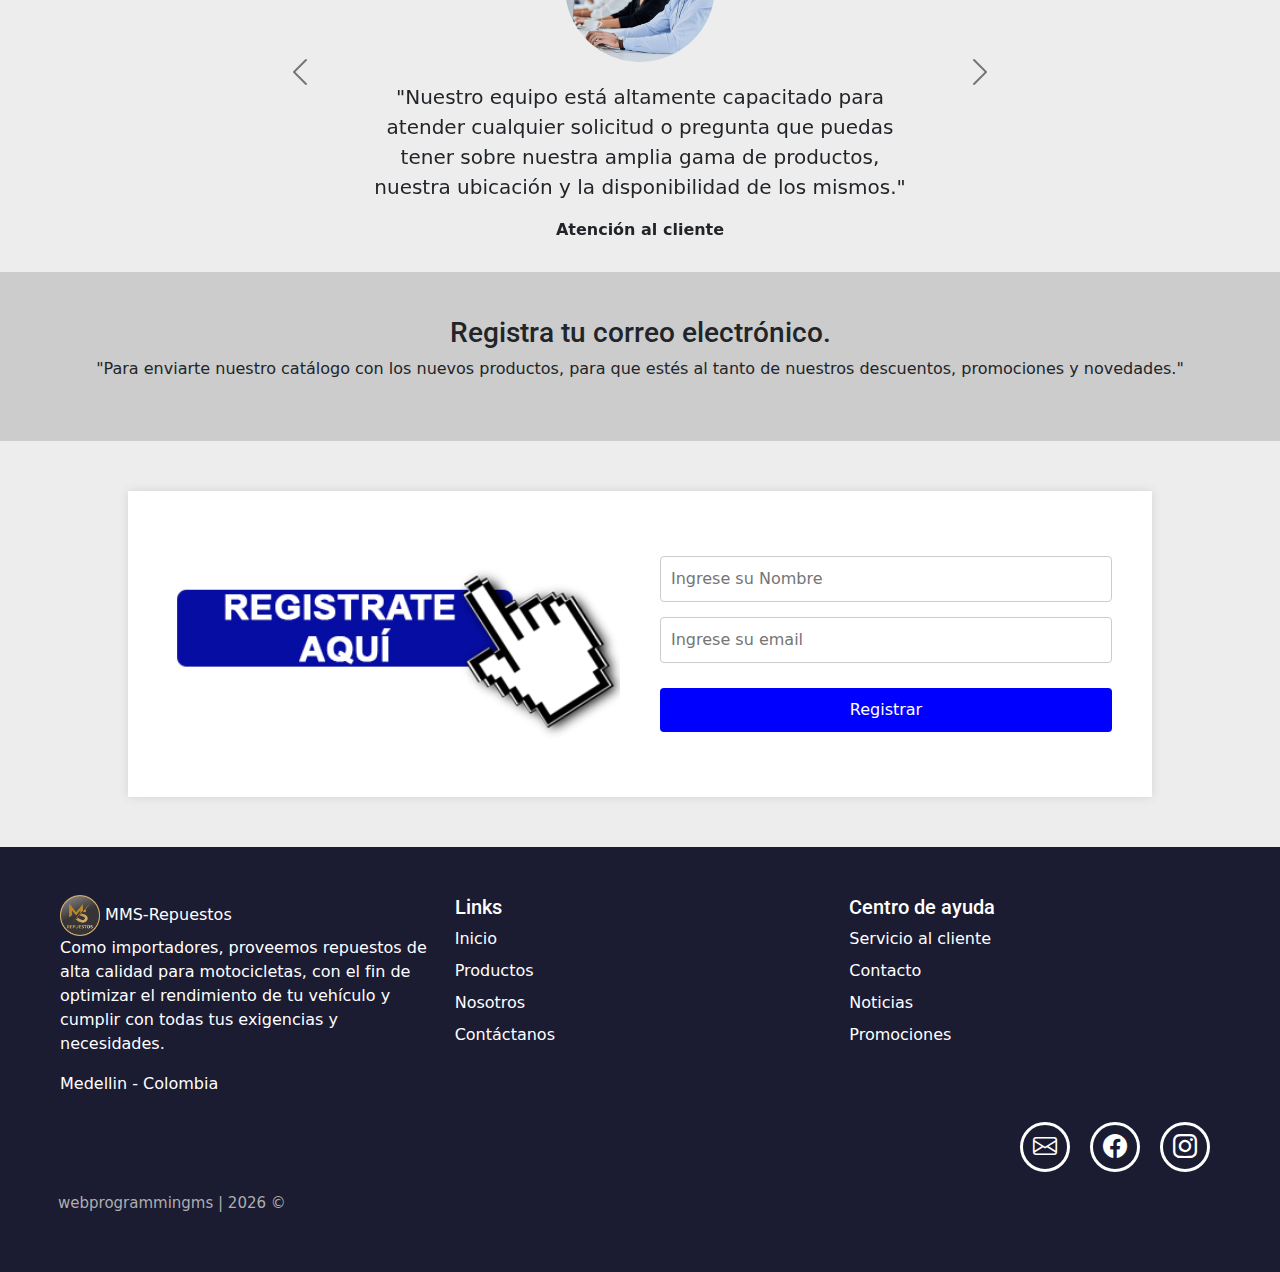
==== commit 7b525178: "Progreso en el footer y en el modo oscuro." ====
--- a/index.html
+++ b/index.html
@@ -61,12 +61,12 @@
                                 Nosotros
                             </a>
                             <ul class="dropdown-menu">
-                                <li><a class="dropdown-item" href="./pages/nosotros.html">Somos</a></li>
+                                <li><a class="dropdown-item" href="./pages/weAre.html">Somos</a></li>
                                 <li><a class="dropdown-item" href="./pages/login.html">Usuarios</a></li>
                             </ul>
                         </li>
                         <li class="nav-item">
-                            <a class="nav-link" href="./pages/contactanos.html">Contáctanos</a>
+                            <a class="nav-link" href="./pages/contactUs.html">Contáctanos</a>
                         </li>
                         <li class="nav-item">
                             <a class="nav-link" href="./pages/compras.html"><i class="bi bi-cart3"></i></a>
@@ -304,13 +304,13 @@
                         <a class="text-white text-decoration-none" href="./index.html">Inicio</a>
                     </div>
                     <div class="mb-2">
-                        <a class="text-white text-decoration-none" href="./pages/productos.html">Productos</a>
-                    </div>
-                    <div class="mb-2">
-                        <a class="text-white text-decoration-none" href="./pages/nosotros.html">Nosotros</a>
-                    </div>
-                    <div class="mb-2">
-                        <a class="text-white text-decoration-none" href="./pages/contactanos.html">Contáctanos</a>
+                        <a class="text-white text-decoration-none" href="./pages/products.html">Productos</a>
+                    </div>
+                    <div class="mb-2">
+                        <a class="text-white text-decoration-none" href="./pages/weAre.html">Nosotros</a>
+                    </div>
+                    <div class="mb-2">
+                        <a class="text-white text-decoration-none" href="./pages/contactUs.html">Contáctanos</a>
                     </div>
                 </div>
                 <div class="col-sm-12 col-md-4 col-lg-4">
@@ -336,7 +336,7 @@
                     <a href="https://www.instagram.com/" target="_blank" rel="noopener noreferrer"><i
                             class="bi bi-instagram"></i></a>
                 </div>
-                <div class="copyright">webprogrammingms 2024&#169;</div>
+                <div id="footer" class="copyright"></div>
             </div>
         </div>
     </footer>
@@ -352,13 +352,10 @@
         crossorigin="anonymous"></script>
 
     <script src="js/index.js"></script>
-    <!-- <script src="control/controlCustomers.js"></script> -->
-    <!-- <script src="control/controlProducts.js"></script> -->
-    <!-- <script src="control/controlSuggestions.js"></script> -->
-    <!-- <script src="control/controlSuppliers.js"></script> -->
-    <!-- <script src="control/controlCustomersSearch.js"></script> -->
-    <!-- <script src="control/controlProductsSearch.js"></script> -->
-    <!-- <script src="control/controlSuppliersSearch.js"></script> -->
+    <script src="js/storage.js"></script>
+    <script src="js/footer.js"></script>
+
+
 
 
 </body>
--- a/assets/css/styles.css
+++ b/assets/css/styles.css
@@ -398,4 +398,64 @@
 .productos-grid div .button_grey {
     margin: 0 auto; /* Centrar el botón horizontalmente */
     display: block; /* Permitir que el botón se comporte como un bloque */
-}+}
+
+
+/* page about us --/-- pagina sobre nosotros */
+.mission {
+    padding: 50px 100px 50px 100px;
+    min-height: 480px;
+    text-align: center;
+  }
+  
+  .vision {
+    padding: 50px 100px 50px 100px;
+    min-height: 480px;
+    text-align: center;
+  }
+  
+  .our {
+    padding: 50px 100px 50px 100px;
+    min-height: 480px;
+    text-align: center;
+  }
+
+
+/* Our company --//-- Nuestra empresa */
+.staff {
+    padding: 50px 100px 50px 100px;
+    min-height: 480px;
+    text-align: center;
+  }
+  
+  .image-circle {
+    border-radius: 50%;
+  }
+  
+  .iconos-contac a {
+    width: 50px;
+    height: 50px;
+    display: flex;
+    align-items: center;
+    justify-content: center;
+    padding: 2px;
+    margin: 10px;
+    border: 3px solid blue;
+    border-radius: 50%;
+    transition: all 0.2s ease-in;
+  }
+  
+  .iconos-contac i {
+    color: blue;
+    font-size: 1.5rem;
+    transition: all 0.2s ease-in;
+  }
+  
+  .iconos-contac a:hover {
+    background-color: white;
+    border: 2px solid rgb(13, 110, 253);
+  }
+  
+  .iconos-contac a:hover i {
+    color: black;
+  }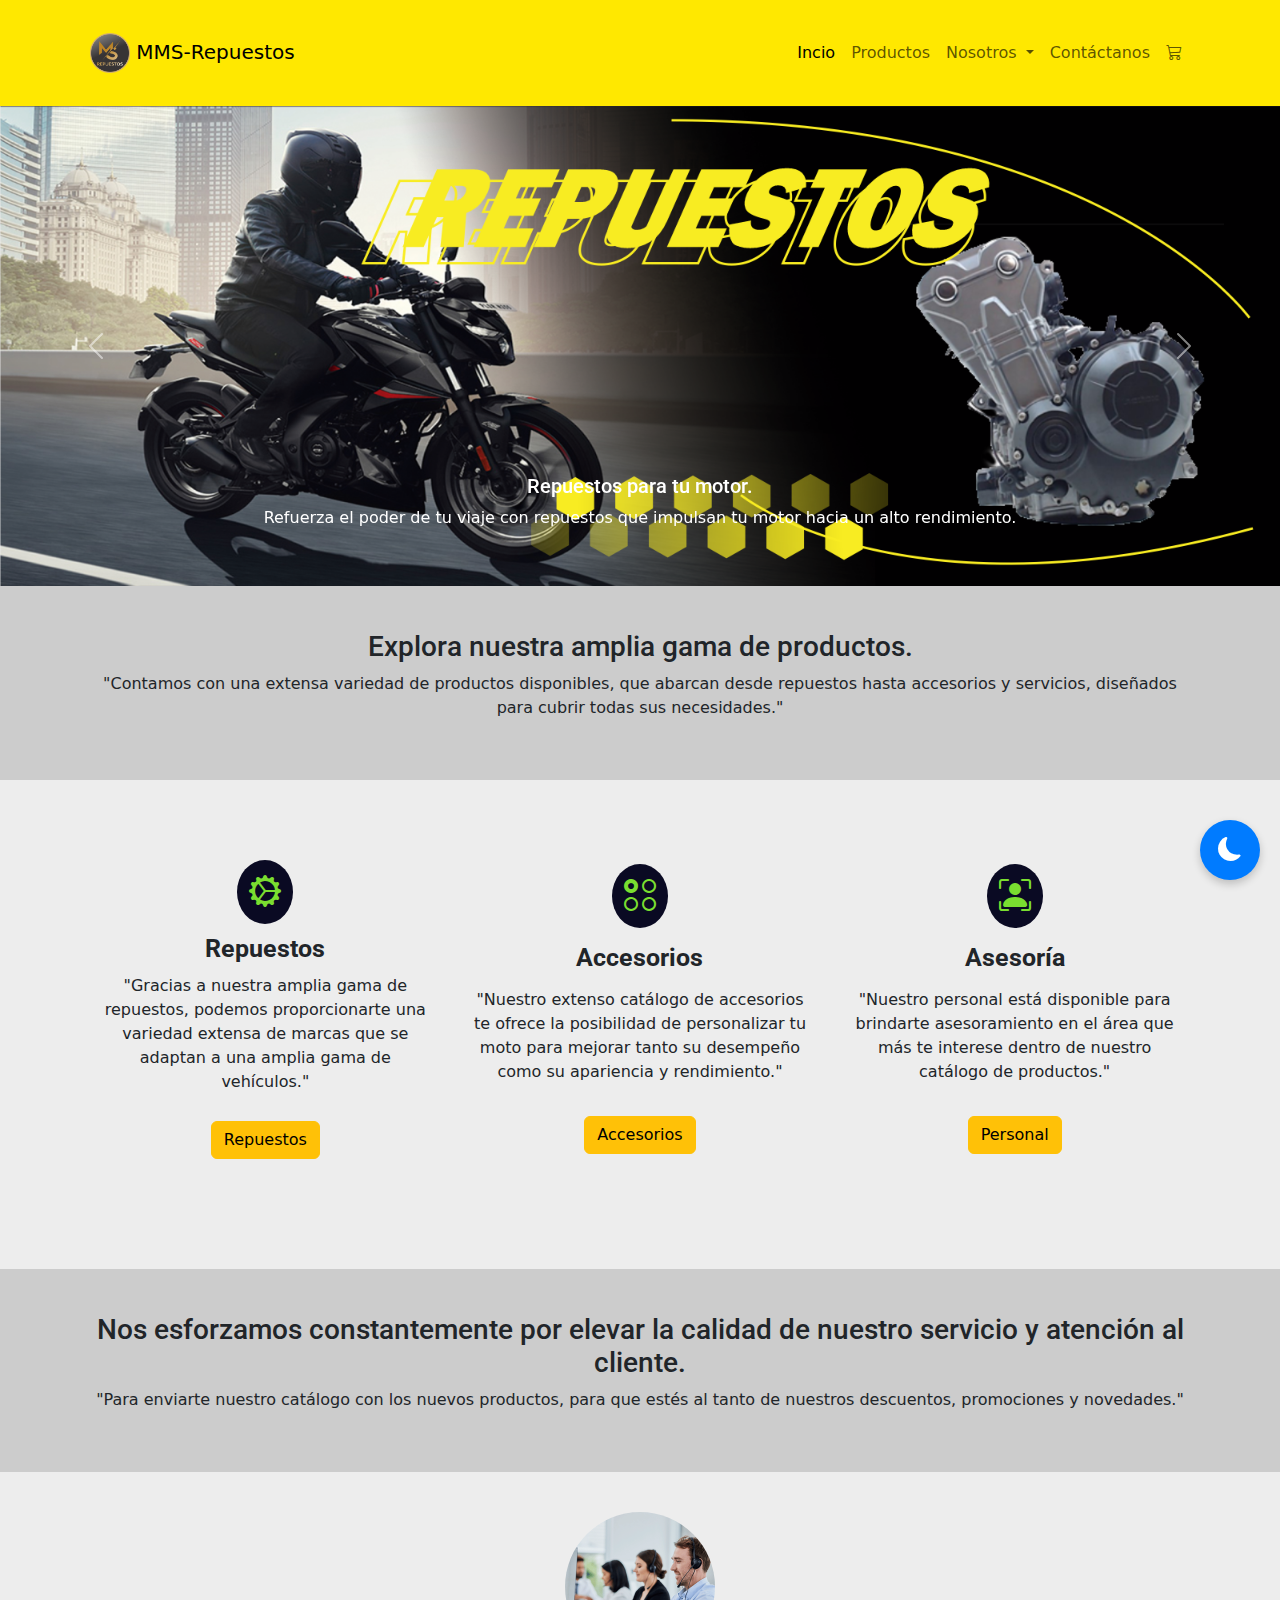
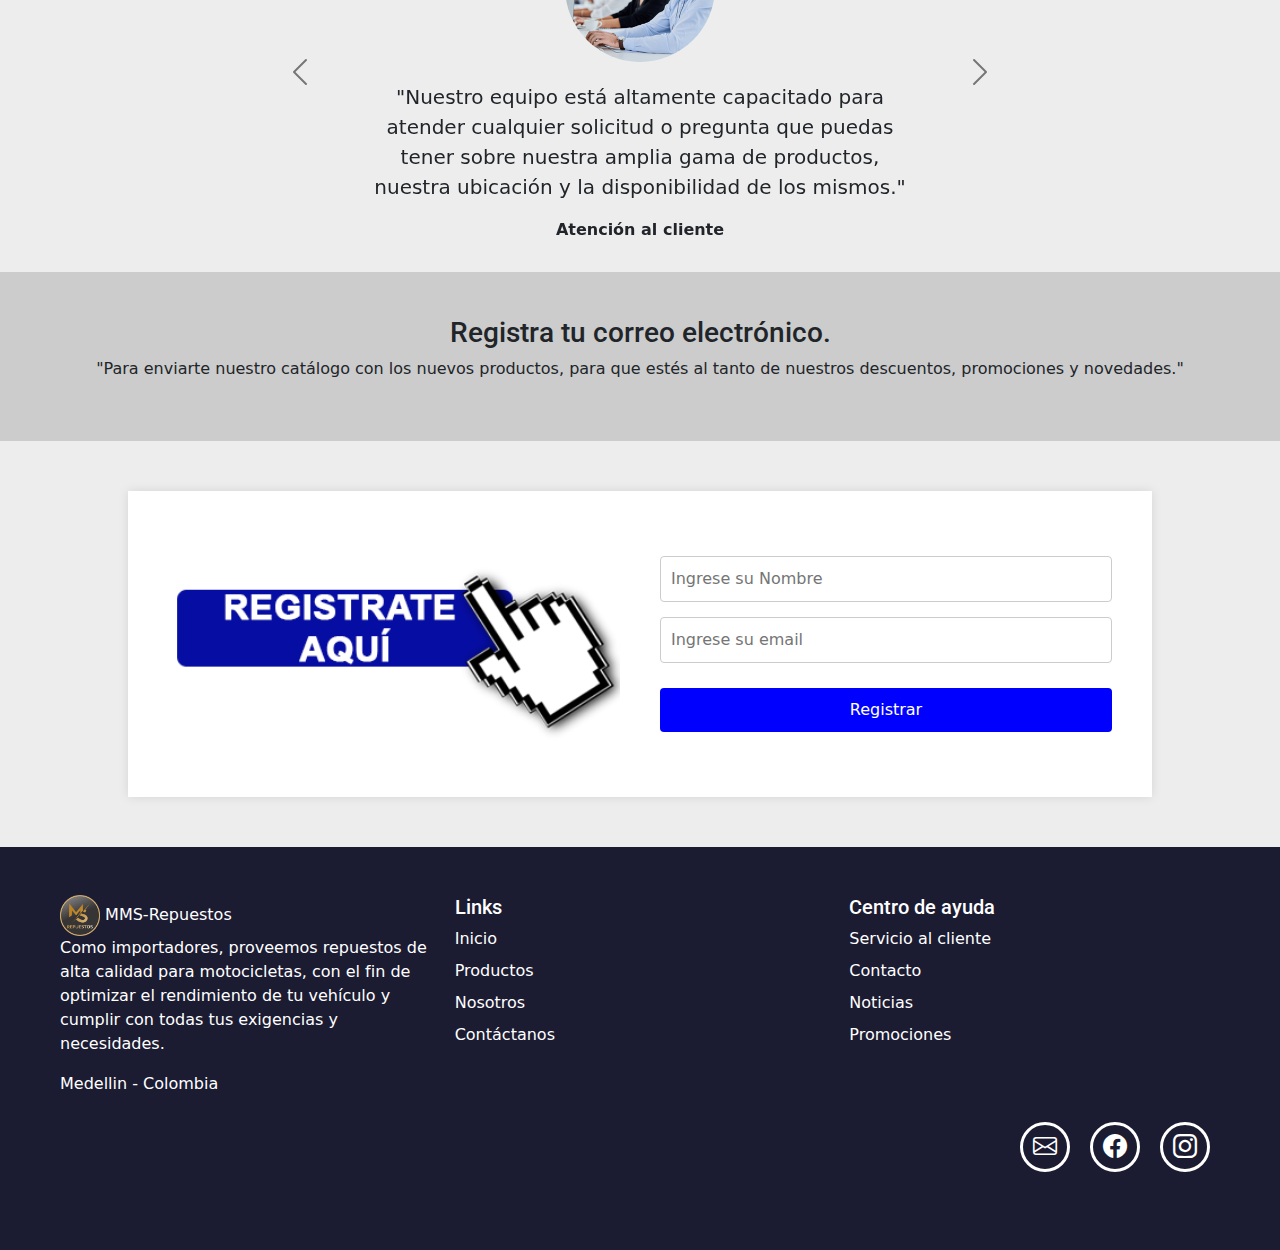
==== commit 1fbb24ab: "Adición del boton oscuro" ====
--- a/index.html
+++ b/index.html
@@ -186,7 +186,8 @@
             <div class="container one-presentation">
                 <h3 class="title-presentation">Nos esforzamos constantemente por elevar la calidad de nuestro servicio y
                     atención al cliente.</h3>
-                <p class="text-section">"Para enviarte nuestro catálogo con los nuevos productos, para que estés al tanto de nuestros descuentos, promociones y novedades."</p>
+                <p class="text-section">"Para enviarte nuestro catálogo con los nuevos productos, para que estés al
+                    tanto de nuestros descuentos, promociones y novedades."</p>
             </div>
         </section>
 
@@ -263,11 +264,12 @@
         <section class="presentation">
             <div class="container one-presentation">
                 <h3 class="title-presentation">Registra tu correo electrónico.</h3>
-                <p class="text-section">"Para enviarte nuestro catálogo con los nuevos productos, para que estés al tanto de nuestros descuentos, promociones y novedades."</p>
-            </div>
-        </section>
-
-        <!-- Email registration section--/-- Sección de registro de email -->        
+                <p class="text-section">"Para enviarte nuestro catálogo con los nuevos productos, para que estés al
+                    tanto de nuestros descuentos, promociones y novedades."</p>
+            </div>
+        </section>
+
+        <!-- Email registration section--/-- Sección de registro de email -->
         <section class="register">
             <div class="register-info d-flex flex-column col-12 col-md-6 col-lg-6">
                 <img src="./assets/image/botón de registro_azul.png" alt="seccion registro">
@@ -341,6 +343,10 @@
         </div>
     </footer>
 
+    <!-- Floating button to change mode --//-- Botón flotante para cambiar de modo -->
+    <button id="toggle-button">
+        <i id="button-icon" class="bi bi-moon-fill"></i> <!-- Icono inicial -->
+    </button>
 
     <!-- Bootstrap JavaScript Libraries --/-- Bootstrap librerias de JavaScript -->
     <script src="https://cdn.jsdelivr.net/npm/@popperjs/core@2.11.8/dist/umd/popper.min.js"
--- a/assets/css/styles.css
+++ b/assets/css/styles.css
@@ -295,7 +295,7 @@
 /* Estilos generales de la sección */
 .productos-section {
     padding: 20px;
-    background-color: #f5f5f5;
+    /* background-color: #f5f5f5; */
     display: flex;
     justify-content: center;
 }
@@ -458,4 +458,34 @@
   
   .iconos-contac a:hover i {
     color: black;
-  }+  }
+
+
+  /* Estilo para el botón flotante --//-- Style for the floating button */
+#toggle-button {
+    position: fixed;
+    bottom: 20px;
+    right: 20px;
+    background-color: #007bff;
+    color: white;
+    border: none;
+    border-radius: 50%;
+    width: 60px;
+    height: 60px;
+    display: flex;
+    justify-content: center;
+    align-items: center;
+    font-size: 24px;
+    cursor: pointer;
+    box-shadow: 0 4px 8px rgba(0, 0, 0, 0.2);
+}
+
+#toggle-button:hover {
+    background-color: #0056b3;
+}
+
+/* Estilo para modo oscuro --//-- Style for dark mode */
+body.dark-mode {
+    background-color: #1c1c1c;
+    color: white;
+}